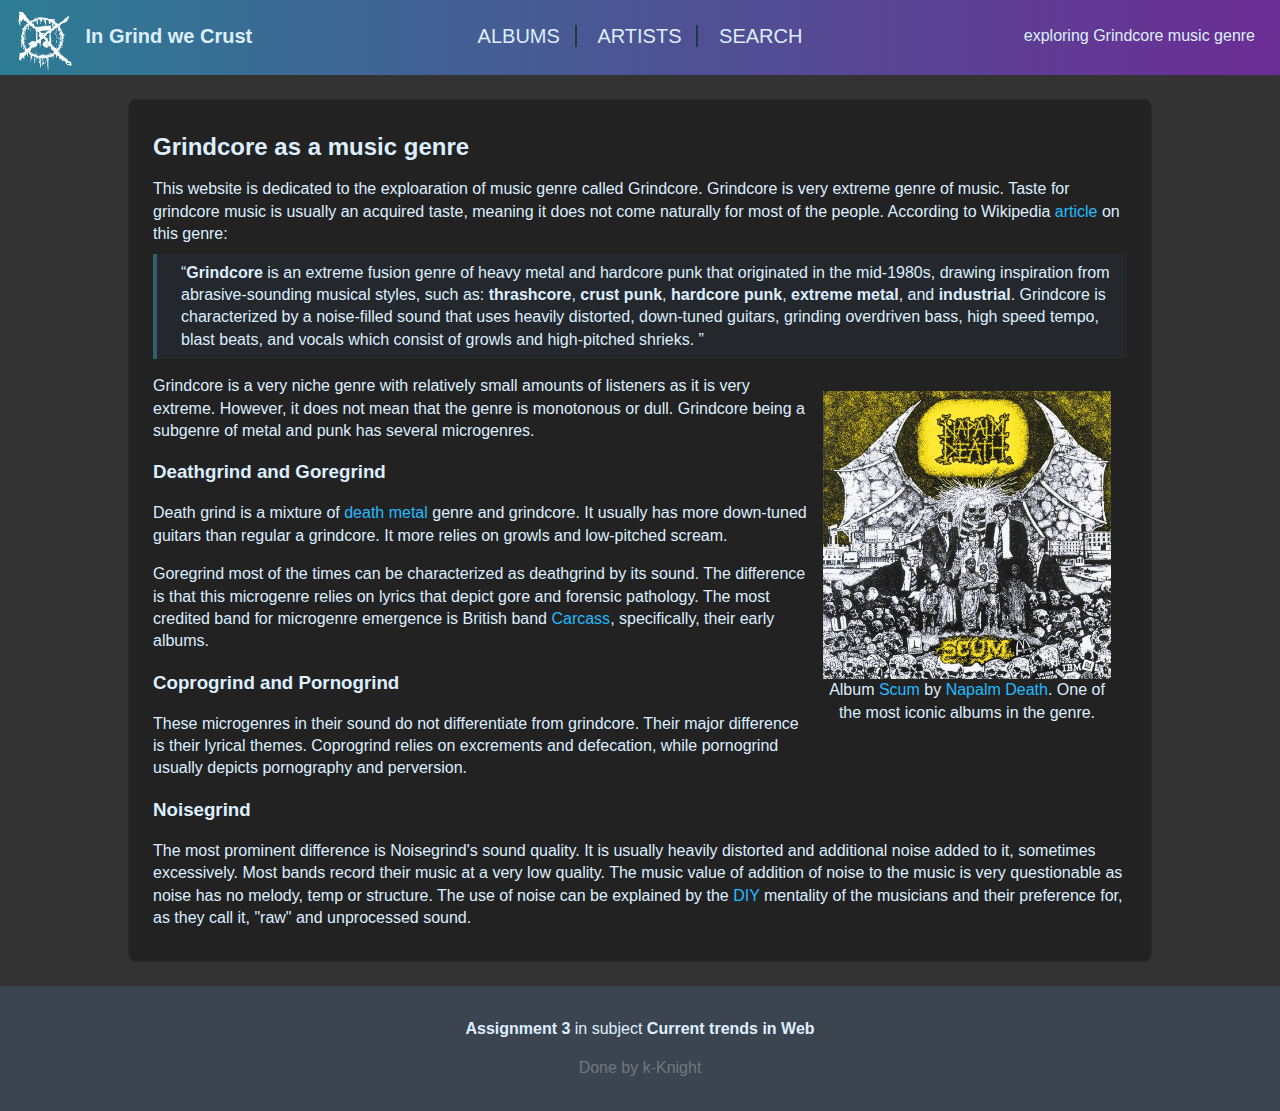
==== index.html @ 6753323a "Trying do hide index.html in address line" ====
<!doctype html>
<html class="no-js" lang="">

<head>
  <meta charset="utf-8">
  <title>Grindcore Music</title>
  <meta name="description" content="">
  <meta name="viewport" content="width=device-width, initial-scale=1">

  <link rel="manifest" href="site.webmanifest">
  <link rel="apple-touch-icon" href="icon.png">

  <link rel="stylesheet" href="css/normalize.css">
  <link rel="stylesheet" href="css/kap_style.css">

  <link rel="icon" href="img/grind_mini.png">
  <meta name="theme-color" content="#fafafa">
</head>

<body>
  <script type="text/javascript" src="js/vendor/modernizr-3.7.1.min.js"></script>
  <script type="text/javascript" src="https://code.jquery.com/jquery-3.3.1.min.js" integrity="sha256-FgpCb/KJQlLNfOu91ta32o/NMZxltwRo8QtmkMRdAu8=" crossorigin="anonymous"></script>
  <script>window.jQuery || document.write('<script type="text/javascript" src="js/vendor/jquery-3.3.1.min.js"><\/script>')</script>
  <script type="text/javascript" src="js/plugins.js"></script>
  <script type="text/javascript" src="js/main.js"></script>
  <script type="application/ld+json">
    {
      "@context": "https://schema.org/",
      "@type": "WebSite",
      "name": "Grindcore Music",
      "url": "https://k-knight.github.io/grindcore.io",
    }
  </script>

  <header class="site-header">
    <a class="home-link" href="/grindcore.io">
      <img style="width: 3.25em; margin: -1em; margin-left: -0.75em; margin-right: 0.25em;" src='img/grind_logo.png' alt='Site and genre logo'/>
      <div style="font-weight: bold;"><strong>In Grind we Crust</strong></div>
    </a>
    <nav class="horizontal-nav">
      <ul>
        <li><a href="top_albums.html">ALBUMS</a></li>
        <li><a href="top_artists.html">ARTISTS</a></li>
        <li><a href="artist_search.html">SEARCH</a></li>
      </ul>
    </nav>
    <div class="header-description">exploring Grindcore music genre</div>
  </header>

  <article class="content">
    <section>
      <h2>Grindcore as a music genre</h2>
      <p>This website is dedicated to the exploaration of music genre called Grindcore. Grindcore is very
        extreme genre of music. Taste for grindcore music is usually an acquired taste, meaning it does
        not come naturally for most of the people.
        According to Wikipedia <a href="https://en.wikipedia.org/wiki/Grindcore">article</a> on this genre:
        <q><strong>Grindcore</strong> is an extreme fusion genre of heavy metal and hardcore punk
          that originated in the mid-1980s, drawing inspiration from abrasive-sounding
          musical styles, such as: <strong>thrashcore</strong>, <strong>crust punk</strong>, <strong>hardcore punk</strong>,
          <strong>extreme metal</strong>, and <strong>industrial</strong>. Grindcore is characterized by a noise-filled sound
          that uses heavily distorted, down-tuned guitars, grinding overdriven bass,
          high speed tempo, blast beats, and vocals which consist of growls and high-pitched shrieks.
        </q>
        <aside class="aside-float-right">
          <figure>
            <img src="img/np_scum.png" alt='Scum by Napalm Death'/>
            <figcaption>
              Album <a href="https://en.wikipedia.org/wiki/Scum_(Napalm_Death_album)">Scum</a> by
              <a href="https://en.wikipedia.org/wiki/Napalm_Death">Napalm Death</a>. One of the most iconic
              albums in the genre.
            </figcaption>
          </figure>
        </aside>
        Grindcore is a very niche genre with relatively small amounts of listeners as it is very extreme.
        However, it does not mean that the genre is monotonous or dull. Grindcore being a subgenre of metal
        and punk has several microgenres.
      </p>
      <section>
        <h3>Deathgrind and Goregrind</h3>
        <p>
          Death grind is a mixture of <a href="https://en.wikipedia.org/wiki/Death_metal">death metal</a> genre
          and grindcore. It usually has more down-tuned guitars than regular a grindcore. It more relies
          on growls and low-pitched scream.
        </p>
        <p>
          Goregrind most of the times can be characterized as deathgrind by its sound. The difference is that
          this microgenre relies on lyrics that depict gore and forensic pathology. The most credited band
          for microgenre emergence is British band <a href="https://en.wikipedia.org/wiki/Carcass_(band)">
          Carcass</a>, specifically, their early albums.
        </p>
      </section>
      <section>
        <h3>Coprogrind and Pornogrind</h3>
        <p>
          These microgenres in their sound do not differentiate from grindcore. Their major difference is their
          lyrical themes. Coprogrind relies on excrements and defecation, while pornogrind usually depicts
          pornography and perversion.
        </p>
      </section>
      <section></section>
        <h3>Noisegrind</h3>
        <p>
          The most prominent difference is Noisegrind's sound quality. It is usually heavily distorted
          and additional noise added to it, sometimes excessively. Most bands record their music at a very low quality.
          The music value of addition of noise to the music is very questionable as noise has no melody, temp or
          structure. The use of noise can be explained by the <a href="https://en.wikipedia.org/wiki/Do_it_yourself">
          DIY</a> mentality of the musicians and their preference
          for, as they call it, "raw" and unprocessed sound.
        </p>
      </section>
    </section>
  </article>

  <footer class="site-footer">
    <p><strong>Assignment 3</strong> in subject <strong>Current trends in Web</strong></p>
    <p class="faded">Done by k-Knight</p>
  </footer>

</body>

</html>
---- css/kap_style.css ----
* {
    box-sizing: border-box;
}

html {
    color: #def;
    background: #333333;
    font-size: 1em;
    font-family: "Trebuchet MS", Helvetica, sans-serif;
    line-height: 1.4em;
    height: 100%;
}

hr {
    display: block;
    height: 1px;
    border: 0;
    border-top: 1px solid #456;
    margin: 1em 0;
    padding: 0;
}

audio, canvas, iframe, img, svg, video {
    vertical-align: middle;
}

fieldset {
    border: 0;
    margin: 0;
    padding: 0;
}

textarea {
    resize: vertical;
}

.hidden {
    display: none !important;
}

.visuallyhidden {
    border: 0;
    clip: rect(0 0 0 0);
    height: 1px;
    margin: -1px;
    overflow: hidden;
    padding: 0;
    position: absolute;
    width: 1px;
    white-space: nowrap;
}

.visuallyhidden.focusable:active, .visuallyhidden.focusable:focus {
  clip: auto;
  height: auto;
  margin: 0;
  overflow: visible;
  position: static;
  width: auto;
  white-space: inherit;
}

.invisible {
    visibility: hidden;
}

.clearfix:before, .clearfix:after {
  content: " ";
  display: table;
}

.clearfix:after {
  clear: both;
}

.site-header, .site-footer {
    width: 100%;
    margin: 0px;
}

.site-header {
    background: linear-gradient(to right, #2D7C94 , #6B2D94);
    padding: 1.25em;
    font-size: 1.25em;
}

.site-header * {
    display: inline-block;
}

.site-footer {
    background: #3C454F;
    text-align: center;
    padding: 1em;
    margin-top: 1.5em;
}

.content {
    background: #222222;
    border: 0.1em solid #2a2a2a;
    border-radius: 0.5em;
    padding: 1em 1.5em 1em;
    width: 70%;
    margin: auto;
    margin-bottom: auto;
    margin-top: 1.5em;
}

.faded {
    color: #6f7880;
}

.horizontal-nav * {
    display: inline-block;
}

.horizontal-nav > ul {
    list-style-type: none;
    margin: 0px;
    padding: 0px;
}

.horizontal-nav > ul > li:not(:last-child) {
    padding-right: 0.75em;
    border-right: 0.1em solid #203840;
}
.horizontal-nav > ul > li:not(:first-child) {
    padding-left: 0.75em;
}

q {
    display: block;
    margin: 0.5em 0 0.5em;
    background: #24282c;
    padding: 0.5em;
    padding-left: 1.5em;
    border-left: 0.25em solid #306070;
}

header a {
    text-decoration: inherit;
    color: inherit;
}

article a {
    color: #22bbff;
    text-decoration: inherit;
}

.aside-float-right {
    float: right;
    width: 20em;
    position: relative;
    padding: 1em;
}

.aside-float-right figure {
    padding: 0;
    margin: 0;
}

.aside-float-right img {
    width: 18em;
}

.aside-float-right figcaption {
    text-align: center;
}

body {
    display: flex;
    flex-direction: column;
    min-height: 100%;
}

.horizontal-nav {
    text-align: center;
    width: 40%;
    margin: 0px;
    padding: 0px;
    float: left;
}

.home-link {
    width: 30%;
    float: left;
    color: inherit;
    text-decoration: inherit;
}

.header-description {
    width: 30%;
    float: left;
    text-align: right;
    font-size: 0.8em;
}

@media only screen and (max-width: 80em) {
    .content {
        width: 80%;
    }
}

@media only screen and (max-width: 56em) {
    .horizontal-nav, .home-link, .header-description {
        width:100%;
    }
    .horizontal-nav, .home-link {
        margin-bottom: 1.5em;
    }
    .horizontal-nav {
        padding: 0.75em;
        background: rgba(183, 207, 230, 0.25);
    }
    .aside-float-right {
        position: static;
        display: block;
        float: none;
        margin: auto;
    }
    .content {
        width: 90%;
    }
}

.album-element {
    width: 33%;
    padding: 0.5em;
    font-size: 1.0em;
}

.album-element {
    display: inline-block;
}

.info-element-img {
    width: 7em;
    max-height: 7em;
}

.info-element-head {
    visibility: hidden;
    width: 0;
    height: 0;
    margin: 0;
    padding: 0;
}

.info-element-faded {
    color: #6f7880;
}

#top-albums-container > * {
    display: inline-block;
}

.album-info {
    width: 100%;
    background: #333333;
    padding: 0.5em;
    border-radius: 0.25em;
}

.album-info > * {
    display: inline-block;
}

.album-info > table {
    margin-top: 1em;
    float: right;
    width: calc(100% - 7em);
}

.album-info > table td {
    vertical-align: top;
}

.album-info > table td > div {
    max-height: 3em;
    overflow: hidden;
}

@media only screen and (max-width: 90em) {
    .album-element {
        width: 50%;
    }
}

@media only screen and (max-width: 56em) {
    .album-element {
        width: 100%;
    }
}

.artit-info div {
    display: inline-block;
    font-weight: bold;
}

.artit-info .info-element-faded {
    margin-right: 1em;
}

.artist-element {
    padding: 0.5em;
    width: 100%;
}

.artist-element > section {
    width: 100%;
    background: #333333;
    padding: 0.5em;
    border-radius: 0.25em;
}

.artist-element > section > * {
    margin: 0.5em;
}

.artist-element > section > h3 {
    margin-left: 0.5em;
}

.artist-element > section > div {
    margin-left: 2em;
}

.search-section > * {
    display: inline-block;
}

.text-input {
    color: #bbddff;
    background: #444444;
    border: none;
    padding: 0.5em;
    border-radius: 3px;
    margin-left: 3.5em;
    margin-right: 1.0em;
    width: 15em;
    text-align: right;
    font-size: 1em;
}

.submit-input {
    color: #bbddff;
    background: #2B679C;
    padding: 0.5em 1em 0.5em;
    font-weight: bold;
    border: none;
    border-radius: 3px;
}

.loading-div {
    width: 21em;
    margin: 5em auto 5em;
}

.loading-div * {
    display: inline-block;
    font-size: 1.25em;
}

.loading-div img {
    width: 4em;
    margin-right: 1em;
}

.failed-div {
    width: 16em;
    margin: 5.45em auto 5.45em;
    font-size: 1.25em;
}

@media only screen and (max-width: 60em) {
    .search-section > * {
        display: block;
    }
    .search-section > form {
        text-align: center;
    }
    .text-input {
        margin-left: 0;
    }
}

@media only screen and (max-width: 45em) {
    .search-section * {
        display: block;
        margin: 1em auto 1em;
        width: 100%;
    }
    .search-section > form {
        text-align: center;
    }
}
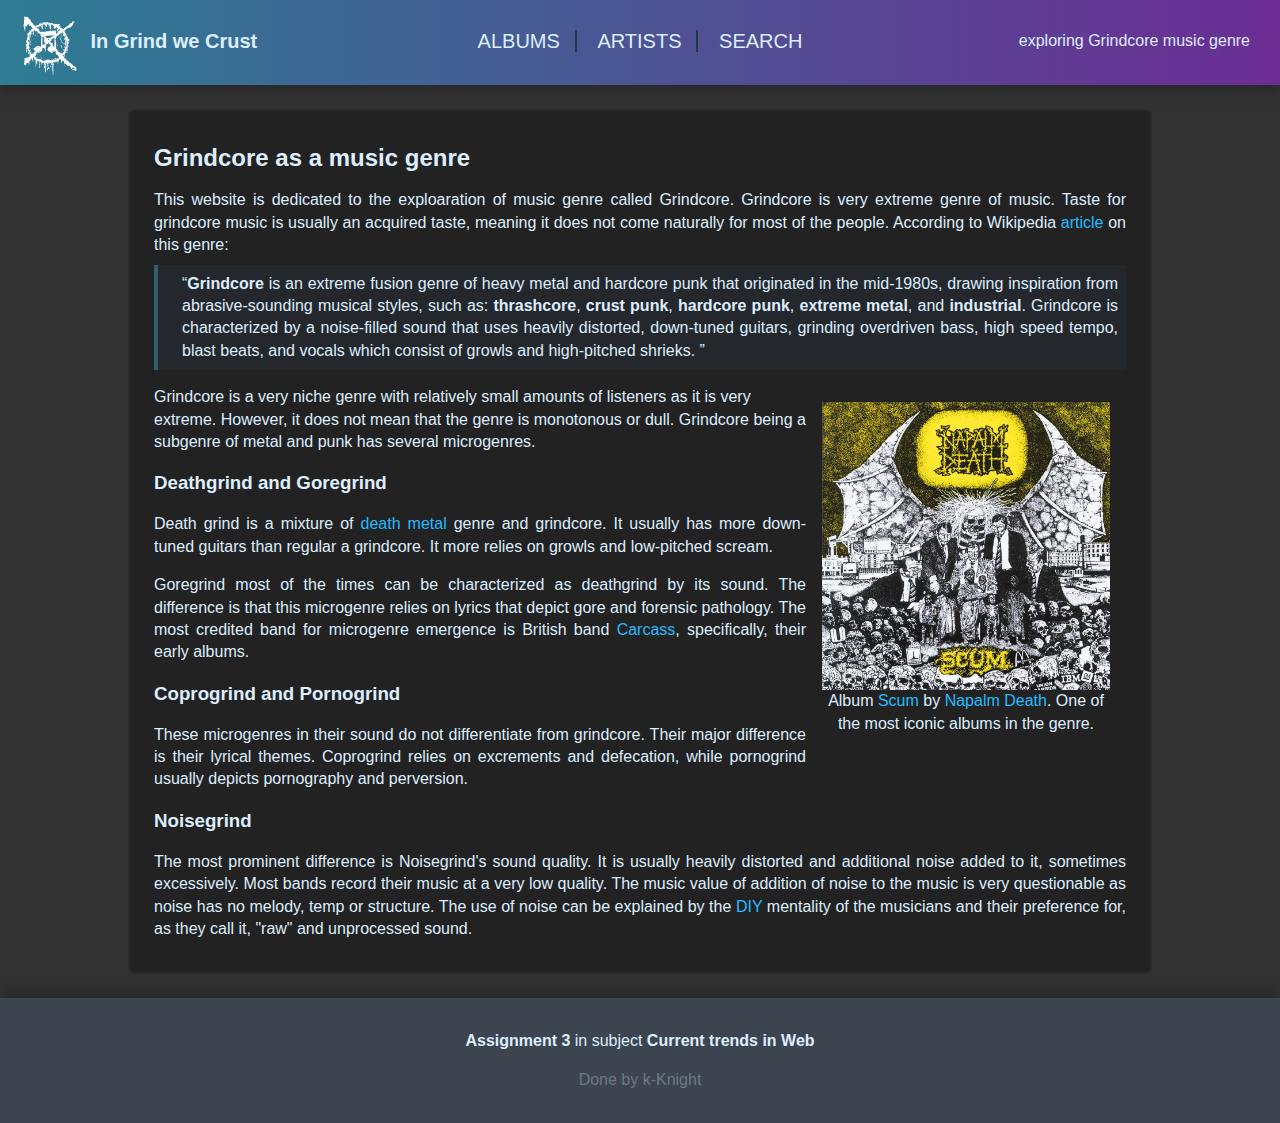
==== commit c65c2564: "fixing worker and caching" ====
--- a/index.html
+++ b/index.html
@@ -7,20 +7,19 @@
   <meta name="description" content="">
   <meta name="viewport" content="width=device-width, initial-scale=1">
 
-  <link rel="manifest" href="site.webmanifest">
-  <link rel="apple-touch-icon" href="icon.png">
+  <link rel="manifest" href="manifest.json">
 
   <link rel="stylesheet" href="css/normalize.css">
   <link rel="stylesheet" href="css/kap_style.css">
 
+  <link rel="apple-touch-icon" href="img/grind_mini.png">
   <link rel="icon" href="img/grind_mini.png">
-  <meta name="theme-color" content="#fafafa">
+  <meta name="theme-color" content="#333333">
 </head>
 
 <body>
   <script type="text/javascript" src="js/vendor/modernizr-3.7.1.min.js"></script>
-  <script type="text/javascript" src="https://code.jquery.com/jquery-3.3.1.min.js" integrity="sha256-FgpCb/KJQlLNfOu91ta32o/NMZxltwRo8QtmkMRdAu8=" crossorigin="anonymous"></script>
-  <script>window.jQuery || document.write('<script type="text/javascript" src="js/vendor/jquery-3.3.1.min.js"><\/script>')</script>
+  <script type="text/javascript" src="js/vendor/jquery-3.3.1.min.js"></script>
   <script type="text/javascript" src="js/plugins.js"></script>
   <script type="text/javascript" src="js/main.js"></script>
   <script type="application/ld+json">
--- a/css/kap_style.css
+++ b/css/kap_style.css
@@ -80,8 +80,9 @@
 
 .site-header {
     background: linear-gradient(to right, #2D7C94 , #6B2D94);
-    padding: 1.25em;
+    padding: 1.5em;
     font-size: 1.25em;
+    box-shadow: 0px 10px 10px #2b2b2b;
 }
 
 .site-header * {
@@ -93,12 +94,13 @@
     text-align: center;
     padding: 1em;
     margin-top: 1.5em;
+    box-shadow: 0px -10px 10px #2b2b2b;
 }
 
 .content {
     background: #222222;
-    border: 0.1em solid #2a2a2a;
-    border-radius: 0.5em;
+    border: 2px solid #2a2a2a;
+    border-radius: 7px;
     padding: 1em 1.5em 1em;
     width: 70%;
     margin: auto;
@@ -223,6 +225,18 @@
     }
 }
 
+@media only screen and (max-width: 45em) {
+    html {
+        font-size: 90%;
+    }
+}
+
+@media only screen and (max-width: 35em) {
+    html {
+        font-size: 80%;
+    }
+}
+
 .album-element {
     width: 33%;
     padding: 0.5em;
@@ -340,6 +354,7 @@
     width: 15em;
     text-align: right;
     font-size: 1em;
+    box-shadow: inset 0 0 7px #222;
 }
 
 .submit-input {
@@ -349,6 +364,17 @@
     font-weight: bold;
     border: none;
     border-radius: 3px;
+    box-shadow: 0 0 10px #111;
+}
+
+.submit-input:hover {
+    background-color: #2D74B3;
+    box-shadow: 0 0 10px #002444;
+}
+
+.submit-input:active {
+    background-color: #2D74B3;
+    box-shadow: 0 0 10px #002444, inset 0 0 7px #222;
 }
 
 .loading-div {
@@ -393,4 +419,8 @@
     .search-section > form {
         text-align: center;
     }
+}
+
+article p {
+    text-align: justify;
 }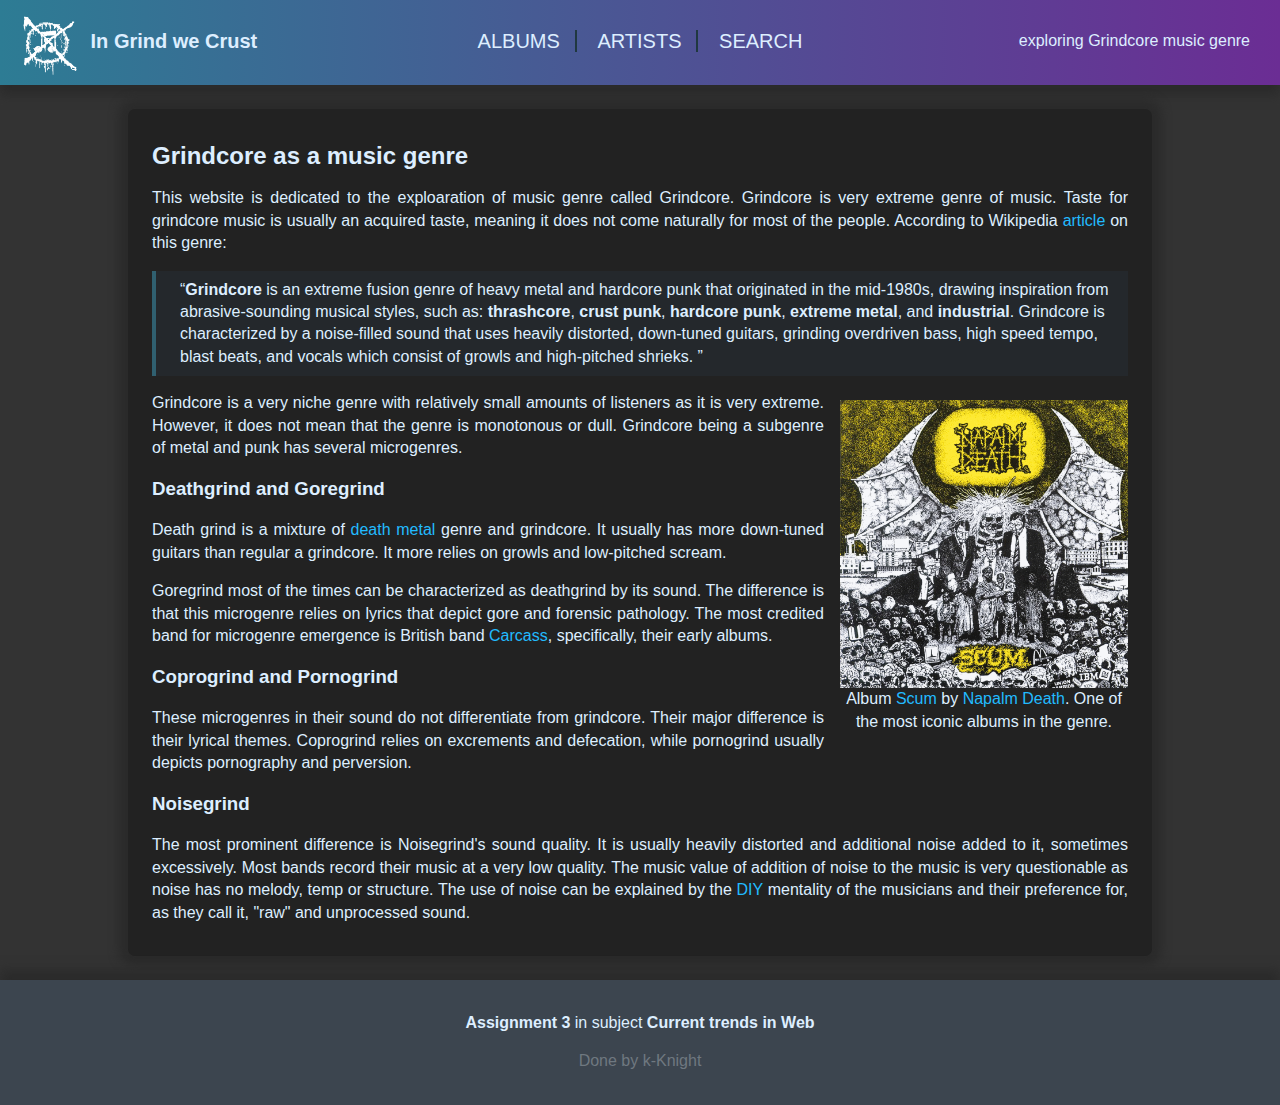
==== commit cb2522e1: "minor design rework" ====
--- a/index.html
+++ b/index.html
@@ -19,7 +19,7 @@
 
 <body>
   <script type="text/javascript" src="js/vendor/modernizr-3.7.1.min.js"></script>
-  <script type="text/javascript" src="js/vendor/jquery-3.3.1.min.js"></script>
+  <script type="text/javascript" src="js/vendor/jquery-3.3.1.min.js" integrity="sha256-FgpCb/KJQlLNfOu91ta32o/NMZxltwRo8QtmkMRdAu8=" crossorigin="anonymous"></script>
   <script type="text/javascript" src="js/plugins.js"></script>
   <script type="text/javascript" src="js/main.js"></script>
   <script type="application/ld+json">
@@ -38,9 +38,9 @@
     </a>
     <nav class="horizontal-nav">
       <ul>
-        <li><a href="top_albums.html">ALBUMS</a></li>
-        <li><a href="top_artists.html">ARTISTS</a></li>
-        <li><a href="artist_search.html">SEARCH</a></li>
+        <li><a href="/grindcore.io/top_albums.html">ALBUMS</a></li>
+        <li><a href="/grindcore.io/top_artists.html">ARTISTS</a></li>
+        <li><a href="/grindcore.io/artist_search.html">SEARCH</a></li>
       </ul>
     </nav>
     <div class="header-description">exploring Grindcore music genre</div>
@@ -53,24 +53,25 @@
         extreme genre of music. Taste for grindcore music is usually an acquired taste, meaning it does
         not come naturally for most of the people.
         According to Wikipedia <a href="https://en.wikipedia.org/wiki/Grindcore">article</a> on this genre:
-        <q><strong>Grindcore</strong> is an extreme fusion genre of heavy metal and hardcore punk
-          that originated in the mid-1980s, drawing inspiration from abrasive-sounding
-          musical styles, such as: <strong>thrashcore</strong>, <strong>crust punk</strong>, <strong>hardcore punk</strong>,
-          <strong>extreme metal</strong>, and <strong>industrial</strong>. Grindcore is characterized by a noise-filled sound
-          that uses heavily distorted, down-tuned guitars, grinding overdriven bass,
-          high speed tempo, blast beats, and vocals which consist of growls and high-pitched shrieks.
-        </q>
-        <aside class="aside-float-right">
-          <figure>
-            <img src="img/np_scum.png" alt='Scum by Napalm Death'/>
-            <figcaption>
-              Album <a href="https://en.wikipedia.org/wiki/Scum_(Napalm_Death_album)">Scum</a> by
-              <a href="https://en.wikipedia.org/wiki/Napalm_Death">Napalm Death</a>. One of the most iconic
-              albums in the genre.
-            </figcaption>
-          </figure>
-        </aside>
-        Grindcore is a very niche genre with relatively small amounts of listeners as it is very extreme.
+      </p>
+      <q><strong>Grindcore</strong> is an extreme fusion genre of heavy metal and hardcore punk
+        that originated in the mid-1980s, drawing inspiration from abrasive-sounding
+        musical styles, such as: <strong>thrashcore</strong>, <strong>crust punk</strong>, <strong>hardcore punk</strong>,
+        <strong>extreme metal</strong>, and <strong>industrial</strong>. Grindcore is characterized by a noise-filled sound
+        that uses heavily distorted, down-tuned guitars, grinding overdriven bass,
+        high speed tempo, blast beats, and vocals which consist of growls and high-pitched shrieks.
+      </q>
+      <aside class="aside-float-right">
+        <figure>
+          <img src="img/np_scum.png" alt='Scum by Napalm Death'/>
+          <figcaption>
+            Album <a href="https://en.wikipedia.org/wiki/Scum_(Napalm_Death_album)">Scum</a> by
+            <a href="https://en.wikipedia.org/wiki/Napalm_Death">Napalm Death</a>. One of the most iconic
+            albums in the genre.
+          </figcaption>
+        </figure>
+      </aside>
+      <p>Grindcore is a very niche genre with relatively small amounts of listeners as it is very extreme.
         However, it does not mean that the genre is monotonous or dull. Grindcore being a subgenre of metal
         and punk has several microgenres.
       </p>
--- a/css/kap_style.css
+++ b/css/kap_style.css
@@ -99,7 +99,7 @@
 
 .content {
     background: #222222;
-    border: 2px solid #2a2a2a;
+    box-shadow: 0px 0px 10px 10px #2b2b2b;
     border-radius: 7px;
     padding: 1em 1.5em 1em;
     width: 70%;
@@ -151,9 +151,9 @@
 
 .aside-float-right {
     float: right;
-    width: 20em;
+    width: 19em;
     position: relative;
-    padding: 1em;
+    padding: 1em 0em 1em 1em;
 }
 
 .aside-float-right figure {
@@ -273,6 +273,7 @@
     background: #333333;
     padding: 0.5em;
     border-radius: 0.25em;
+    height: 8em;
 }
 
 .album-info > * {
@@ -377,6 +378,16 @@
     box-shadow: 0 0 10px #002444, inset 0 0 7px #222;
 }
 
+.submit-input:disabled, .submit-input:disabled:hover, .submit-input:disabled:active {
+    color: #94aec7;
+    background: rgb(54, 99, 138);
+    padding: 0.5em 1em 0.5em;
+    font-weight: bold;
+    border: none;
+    border-radius: 3px;
+    box-shadow: 0 0 10px #111, inset 0 0 3px #222;
+}
+
 .loading-div {
     width: 21em;
     margin: 5em auto 5em;
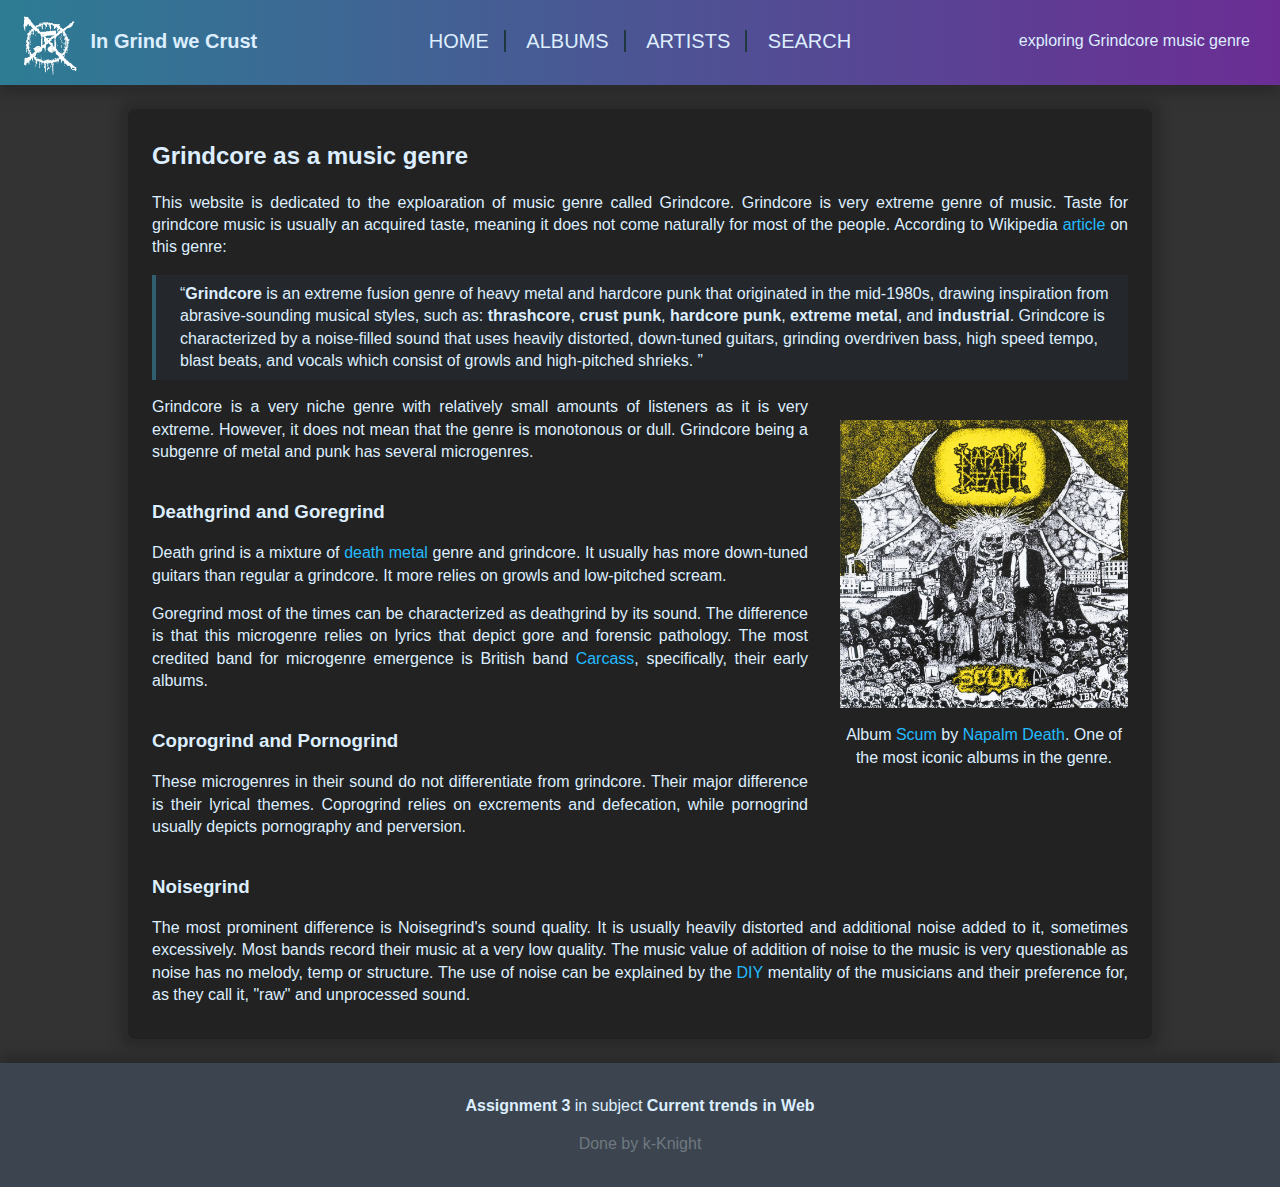
==== commit 3c2b6336: "minor design rework" ====
--- a/index.html
+++ b/index.html
@@ -38,6 +38,7 @@
     </a>
     <nav class="horizontal-nav">
       <ul>
+        <li><a href="/grindcore.io">HOME</a></li>
         <li><a href="/grindcore.io/top_albums.html">ALBUMS</a></li>
         <li><a href="/grindcore.io/top_artists.html">ARTISTS</a></li>
         <li><a href="/grindcore.io/artist_search.html">SEARCH</a></li>
--- a/css/kap_style.css
+++ b/css/kap_style.css
@@ -18,6 +18,14 @@
     border-top: 1px solid #456;
     margin: 1em 0;
     padding: 0;
+}
+
+article h2 {
+    margin-bottom: 1em;
+}
+
+article h3 {
+    margin: 2em 0 1em;
 }
 
 audio, canvas, iframe, img, svg, video {
@@ -151,9 +159,9 @@
 
 .aside-float-right {
     float: right;
-    width: 19em;
+    width: 20em;
     position: relative;
-    padding: 1em 0em 1em 1em;
+    padding: 2em 0em 2em 2em;
 }
 
 .aside-float-right figure {
@@ -163,6 +171,7 @@
 
 .aside-float-right img {
     width: 18em;
+    margin: 0 0 1em;
 }
 
 .aside-float-right figcaption {
@@ -239,12 +248,12 @@
 
 .album-element {
     width: 33%;
-    padding: 0.5em;
+    padding: 0.5em 0.8em 0.5em 0;
     font-size: 1.0em;
 }
 
 .album-element {
-    display: inline-block;
+    float: left;
 }
 
 .info-element-img {
@@ -277,31 +286,41 @@
 }
 
 .album-info > * {
-    display: inline-block;
+    float: left;
 }
 
 .album-info > table {
-    margin-top: 1em;
-    float: right;
-    width: calc(100% - 7em);
+    margin-top: 0.5em;
+    margin-left: 1em;
+    width: calc(100% - 8.25em);
+    border-collapse: collapse;
+}
+
+.album-info > table tr td:first-child {
+    width: 4em;
+}
+
+.album-info > table tr:first-child td {
+    border-bottom: 1px solid #405058;
 }
 
 .album-info > table td {
     vertical-align: top;
+    padding: 0.25em 0 0.25em;
 }
 
 .album-info > table td > div {
-    max-height: 3em;
+    max-height: 3.0em;
     overflow: hidden;
 }
 
-@media only screen and (max-width: 90em) {
+@media only screen and (max-width: 108em) {
     .album-element {
         width: 50%;
     }
 }
 
-@media only screen and (max-width: 56em) {
+@media only screen and (max-width: 68em) {
     .album-element {
         width: 100%;
     }
@@ -317,7 +336,7 @@
 }
 
 .artist-element {
-    padding: 0.5em;
+    padding: 0.5em 0 0.5em;
     width: 100%;
 }
 
@@ -325,6 +344,7 @@
     width: 100%;
     background: #333333;
     padding: 0.5em;
+    padding-right: 1em;
     border-radius: 0.25em;
 }
 
@@ -434,4 +454,8 @@
 
 article p {
     text-align: justify;
+}
+
+.search-section h3 {
+    margin: 1em 0 1em;
 }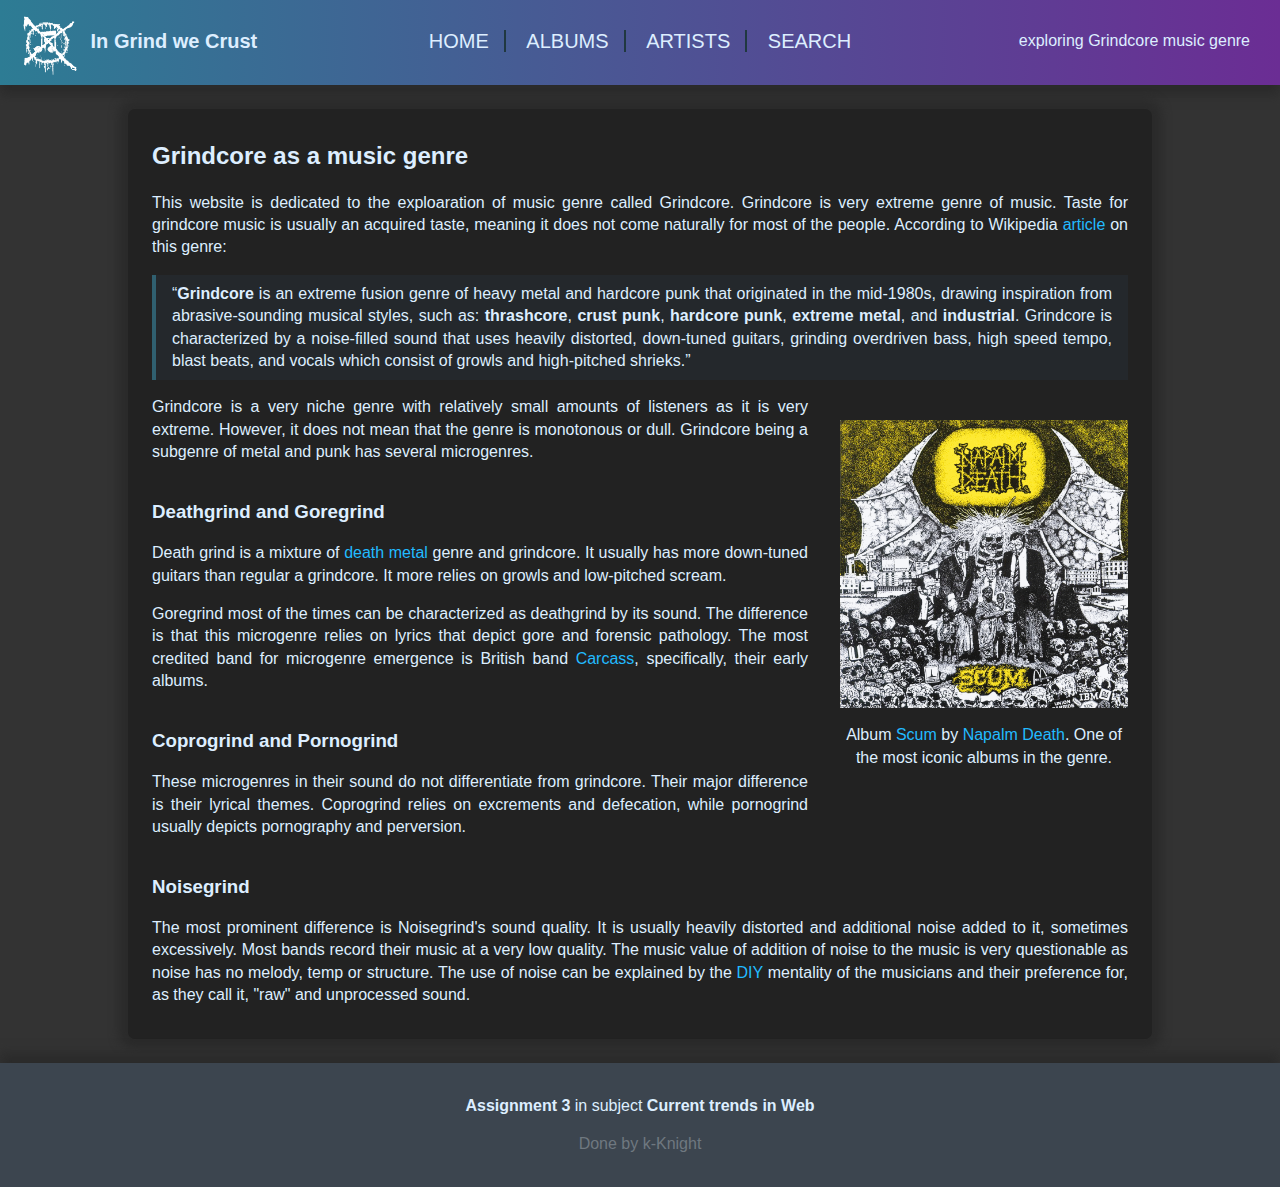
==== commit 2299c8d5: "minor design rework" ====
--- a/index.html
+++ b/index.html
@@ -53,15 +53,13 @@
       <p>This website is dedicated to the exploaration of music genre called Grindcore. Grindcore is very
         extreme genre of music. Taste for grindcore music is usually an acquired taste, meaning it does
         not come naturally for most of the people.
-        According to Wikipedia <a href="https://en.wikipedia.org/wiki/Grindcore">article</a> on this genre:
-      </p>
+        According to Wikipedia <a href="https://en.wikipedia.org/wiki/Grindcore">article</a> on this genre:</p>
       <q><strong>Grindcore</strong> is an extreme fusion genre of heavy metal and hardcore punk
         that originated in the mid-1980s, drawing inspiration from abrasive-sounding
         musical styles, such as: <strong>thrashcore</strong>, <strong>crust punk</strong>, <strong>hardcore punk</strong>,
         <strong>extreme metal</strong>, and <strong>industrial</strong>. Grindcore is characterized by a noise-filled sound
         that uses heavily distorted, down-tuned guitars, grinding overdriven bass,
-        high speed tempo, blast beats, and vocals which consist of growls and high-pitched shrieks.
-      </q>
+        high speed tempo, blast beats, and vocals which consist of growls and high-pitched shrieks.</q>
       <aside class="aside-float-right">
         <figure>
           <img src="img/np_scum.png" alt='Scum by Napalm Death'/>
@@ -74,40 +72,31 @@
       </aside>
       <p>Grindcore is a very niche genre with relatively small amounts of listeners as it is very extreme.
         However, it does not mean that the genre is monotonous or dull. Grindcore being a subgenre of metal
-        and punk has several microgenres.
-      </p>
+        and punk has several microgenres.</p>
       <section>
         <h3>Deathgrind and Goregrind</h3>
-        <p>
-          Death grind is a mixture of <a href="https://en.wikipedia.org/wiki/Death_metal">death metal</a> genre
+        <p>Death grind is a mixture of <a href="https://en.wikipedia.org/wiki/Death_metal">death metal</a> genre
           and grindcore. It usually has more down-tuned guitars than regular a grindcore. It more relies
-          on growls and low-pitched scream.
-        </p>
-        <p>
-          Goregrind most of the times can be characterized as deathgrind by its sound. The difference is that
+          on growls and low-pitched scream.</p>
+        <p>Goregrind most of the times can be characterized as deathgrind by its sound. The difference is that
           this microgenre relies on lyrics that depict gore and forensic pathology. The most credited band
           for microgenre emergence is British band <a href="https://en.wikipedia.org/wiki/Carcass_(band)">
-          Carcass</a>, specifically, their early albums.
-        </p>
+          Carcass</a>, specifically, their early albums.</p>
       </section>
       <section>
         <h3>Coprogrind and Pornogrind</h3>
-        <p>
-          These microgenres in their sound do not differentiate from grindcore. Their major difference is their
+        <p>These microgenres in their sound do not differentiate from grindcore. Their major difference is their
           lyrical themes. Coprogrind relies on excrements and defecation, while pornogrind usually depicts
-          pornography and perversion.
-        </p>
+          pornography and perversion.</p>
       </section>
       <section></section>
         <h3>Noisegrind</h3>
-        <p>
-          The most prominent difference is Noisegrind's sound quality. It is usually heavily distorted
+        <p>The most prominent difference is Noisegrind's sound quality. It is usually heavily distorted
           and additional noise added to it, sometimes excessively. Most bands record their music at a very low quality.
           The music value of addition of noise to the music is very questionable as noise has no melody, temp or
           structure. The use of noise can be explained by the <a href="https://en.wikipedia.org/wiki/Do_it_yourself">
           DIY</a> mentality of the musicians and their preference
-          for, as they call it, "raw" and unprocessed sound.
-        </p>
+          for, as they call it, "raw" and unprocessed sound.</p>
       </section>
     </section>
   </article>
--- a/css/kap_style.css
+++ b/css/kap_style.css
@@ -142,8 +142,7 @@
     display: block;
     margin: 0.5em 0 0.5em;
     background: #24282c;
-    padding: 0.5em;
-    padding-left: 1.5em;
+    padding: 0.5em 1em 0.5em;
     border-left: 0.25em solid #306070;
 }
 
@@ -212,7 +211,7 @@
     }
 }
 
-@media only screen and (max-width: 56em) {
+@media only screen and (max-width: 65em) {
     .horizontal-nav, .home-link, .header-description {
         width:100%;
     }
@@ -223,6 +222,9 @@
         padding: 0.75em;
         background: rgba(183, 207, 230, 0.25);
     }
+}
+
+@media only screen and (max-width: 56em) {
     .aside-float-right {
         position: static;
         display: block;
@@ -456,6 +458,10 @@
     text-align: justify;
 }
 
+article q {
+    text-align: justify;
+}
+
 .search-section h3 {
     margin: 1em 0 1em;
 }